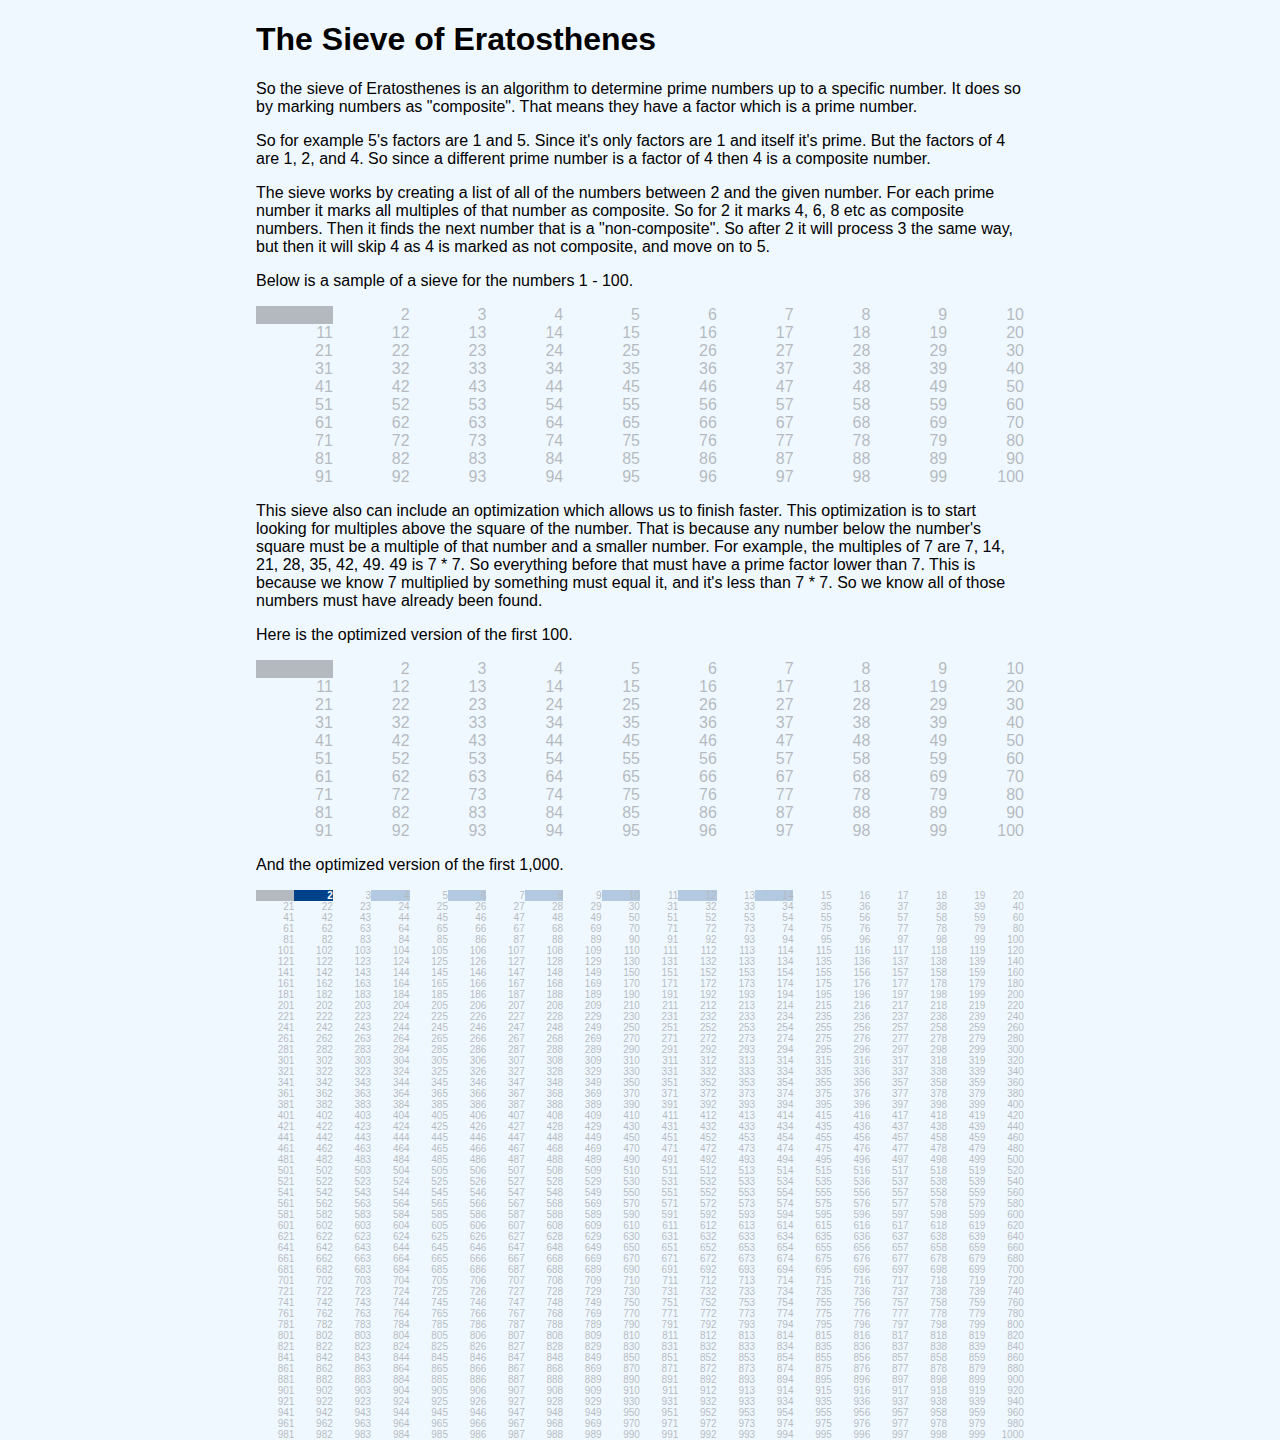
==== index.html @ ed08264a "Set up sieve site example" ====
<!DOCTYPE html>
<html>
    <head>
        <meta charset="utf-8">
        <title>Sieve of Eratosthenes</title>
        <link rel="stylesheet" href="./blaze.css">
        <link rel="stylesheet" href="./index.css">
    </head>
    <body>
        <div class="o-container o-container--medium">
            <h1>The Sieve of Eratosthenes</h1>
            <p>
                So the sieve of Eratosthenes is an algorithm to determine prime numbers up to a specific number. It does so by marking numbers as "composite". That means they have a factor which is a prime number.
            </p>
            <p>
                So for example 5's factors are 1 and 5. Since it's only factors are 1 and itself it's prime. But the factors of 4 are 1, 2, and 4. So since a different prime number is a factor of 4 then 4 is a composite number.
            </p>
            <p>
                The sieve works by creating a list of all of the numbers between 2 and the given number. For each prime number it marks all multiples of that number as composite. So for 2 it marks 4, 6, 8 etc as composite numbers. Then it finds the next number that is a "non-composite". So after 2 it will process 3 the same way, but then it will skip 4 as 4 is marked as not composite, and move on to 5.
            </p>
            <p>
                Below is a sample of a sieve for the numbers 1 - 100.
            </p>

            <div id="sieve" class="clear"></div>

            <p>
                This sieve also can include an optimization which allows us to finish faster. This optimization is to start looking for multiples above the square of the number. That is because any number below the number's square must be a multiple of that number and a smaller number. For example, the multiples of 7 are 7, 14, 21, 28, 35, 42, 49. 49 is 7 * 7.
                So everything before that must have a prime factor lower than 7. This is because we know 7 multiplied by something must equal it, and it's less than 7 * 7. So we know all of those numbers must have already been found.
            </p>

            <p>Here is the optimized version of the first 100.</p>

            <div id="sieve-optimized" class="clear"></div>

            <p>And the optimized version of the first 1,000.</p>

            <div id="sieve-optimized-1000" class="clear"></div>

            <script type="text/javascript">
                var maxColor = parseInt("FFFFFF", 16)
                var roundLength = 100000

                function getColor(int) {
                    var colorString = Number(int).toString(16)
                    var string = "#"
                    for (var i = colorString.length; i < 6; i++) {
                        string += "0"
                    }
                    return string + Number(int).toString(16)
                }

                function drawGrid(gridElement, composites, colorCount) {
                    var sieveElement = document.getElementById(gridElement)
                    var wrapper = document.createElement('div')
                    for(var i = 1; i < composites.length; i++) {
                        var number = document.createElement('div')
                        number.innerText = i
                        wrapper.appendChild(number)
                        number.classList.add('sieveNumber')
                        if (composites[i] === i && i > 1) {
                            number.classList.add('prime')
                        } else {
                            number.classList.add('composite')
                        }
                        var compositeBase = composites[i] - 1
                        if (compositeBase >= 0) {
                            var colorDiff = Math.floor(maxColor / colorCount)
                            var currentColor = getColor((colorDiff * compositeBase) % maxColor)
                            number.style.background = currentColor
                        }
                    }
                    sieveElement.innerHTML = wrapper.outerHTML
                }

                function alterSpot(gridElement, composites, colorCount, i) {
                    var sieveElement = document.getElementById(gridElement)
                    var number = document.createElement('div')
                    number.innerText = i
                    number.classList.add('sieveNumber')
                    if (composites[i] === i && i > 1) {
                        number.classList.add('prime')
                    } else {
                        number.classList.add('composite')
                    }
                    var compositeBase = composites[i] - 1
                    if (compositeBase >= 0) {
                        var colorDiff = Math.floor(maxColor / colorCount)
                        var currentColor = getColor((colorDiff * compositeBase) % maxColor)
                        number.style.background = currentColor
                    }
                    var wrapper = sieveElement.children[0]
                    var oldOne = wrapper.children[i - 1]
                    wrapper.replaceChild(number, oldOne)
                }

                function setUpSieve(highNumber, gridElement, optimized) {
                    intervalLength = roundLength / highNumber
                    var colorCount = highNumber
                    var composites = []
                    for (var i = 0; i <= highNumber; i++) {
                        composites.push(0)
                    }
                    composites[0] = 1
                    composites[1] = 1
                    drawGrid(gridElement, composites, colorCount)
                    setTimeout(stepSieve.bind(this), intervalLength)

                    function stepSieve(currentNumber, nextIndex) {
                        if (!currentNumber || !nextIndex || nextIndex >= composites.length) {
                            nextIndex = composites.indexOf(0)
                            currentNumber = nextIndex
                        }
                        composites[nextIndex] = currentNumber
                        alterSpot(gridElement, composites, colorCount, nextIndex)
                        if (nextIndex === currentNumber && optimized) {
                            nextIndex = currentNumber * currentNumber
                        } else {
                            nextIndex += currentNumber
                        }
                        if (composites.indexOf(0) !== -1) {
                            setTimeout(stepSieve.bind(this, currentNumber, nextIndex), intervalLength)
                        } else {
                            // setTimeout(setUpSieve.bind(this, highNumber, gridElement), intervalLength * 50)
                        }
                    }
                }

                setUpSieve(100, 'sieve', false)
                setUpSieve(100, 'sieve-optimized', true)
                setUpSieve(1000, 'sieve-optimized-1000', true)
            </script>
        </div>
    </body>
</html>
---- index.css ----
body {
    background: aliceblue;
    font-family: sans-serif;
}

.sieveNumber {
    float: left;
    width: 10%;
    text-align: right;
}

.composite {
    opacity: 0.25;
}

.prime {
    font-weight: bold;
    color: white;
}

.clear:after {
    clear: both;
    content: '';
    display: block;
}

#sieve-optimized-1000 .sieveNumber {
    width: 5%;
    font-size: 10px
}
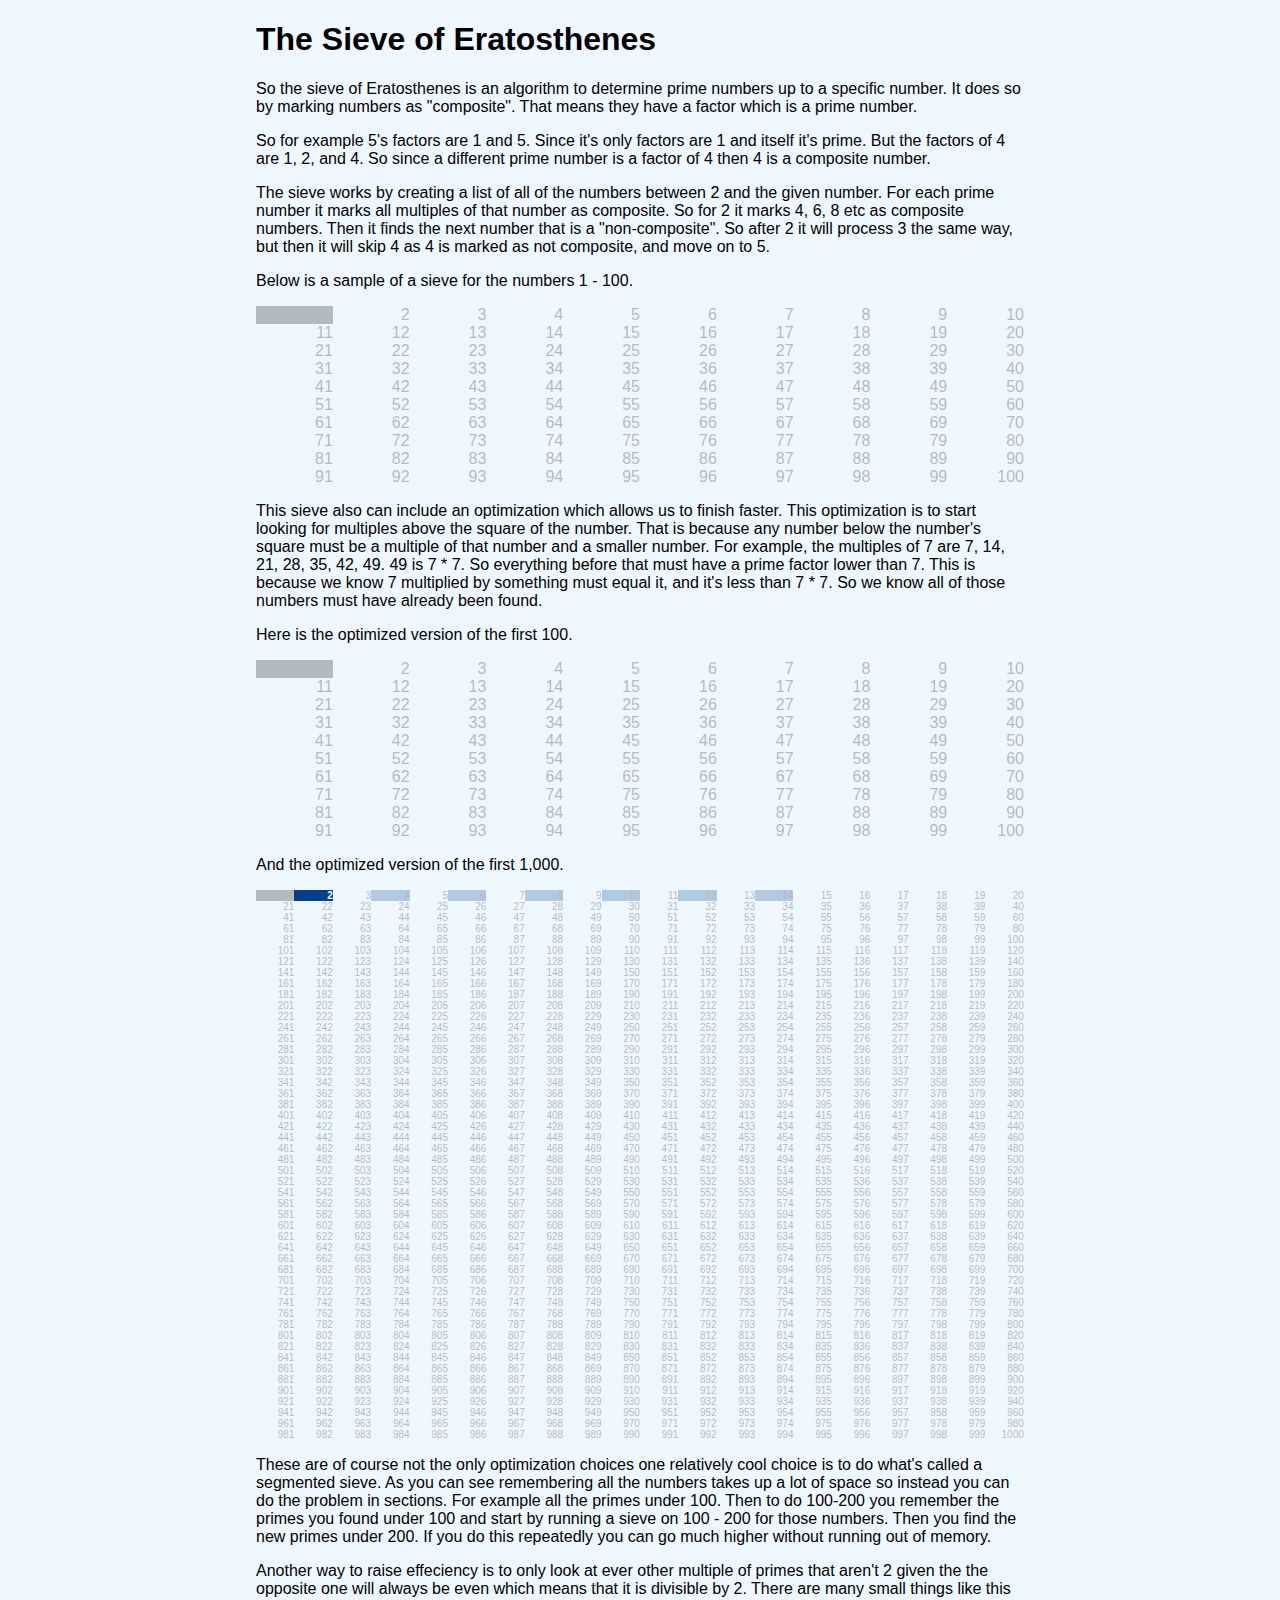
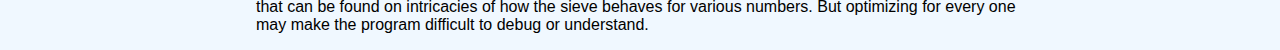
==== commit acaa1800: "Add a bit more text" ====
--- a/index.html
+++ b/index.html
@@ -36,6 +36,14 @@
             <p>And the optimized version of the first 1,000.</p>
 
             <div id="sieve-optimized-1000" class="clear"></div>
+
+            <p>
+                These are of course not the only optimization choices one relatively cool choice is to do what's called a segmented sieve. As you can see remembering all the numbers takes up a lot of space so instead you can do the problem in sections. For example all the primes under 100. Then to do 100-200 you remember the primes you found under 100 and start by running a sieve on 100 - 200 for those numbers. Then you find the new primes under 200. If you do this repeatedly you can go much higher without running out of memory.
+            </p>
+
+            <p>
+                Another way to raise effeciency is to only look at ever other multiple of primes that aren't 2 given the the opposite one will always be even which means that it is divisible by 2. There are many small things like this that can be found on intricacies of how the sieve behaves for various numbers. But optimizing for every one may make the program difficult to debug or understand.
+            </p>
 
             <script type="text/javascript">
                 var maxColor = parseInt("FFFFFF", 16)
